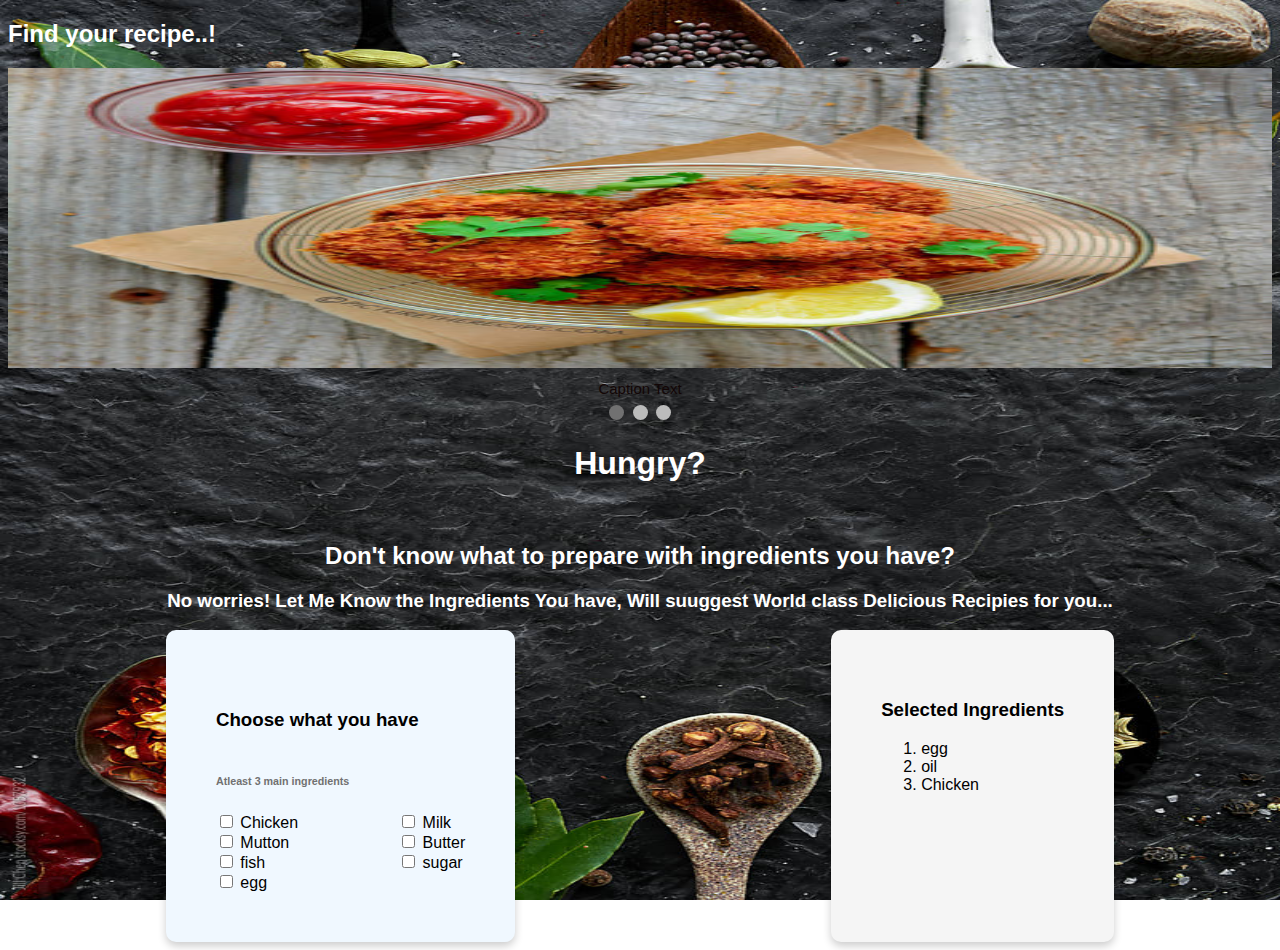
==== index.html @ f0a6843a "initial commit" ====
<!DOCTYPE html>
<html>

<head>
    <meta name="viewport" content="width=device-width, initial-scale=1">
    <link rel="stylesheet" href="style.css">
    <style>
        body {
            background-image: url('br_image.jpg');
            background-repeat: no-repeat;
            background-attachment: fixed;
            background-size: 100% 100%;
        }
    </style>
</head>

<body>
  

    <h2 >Find your recipe..! </h2>

    <div class="full-conatiner">

   

    <div class="slideshow-container">
        <div class="mySlides fade">
            <img src="slid.jpg">
            <div class="text">Caption Text</div>
        </div>

        <div class="mySlides fade">
            <img src="slid 2.jpg">
            <div class="text">Search for recipies</div>
        </div>

        <div class="mySlides fade">
            <img src="slid3.jpeg">
            <div class="text">Search for recipies</div>
        </div>

        <div style="text-align:center">
            <span class="dot"></span>
            <span class="dot"></span>
            <span class="dot"></span>
        </div>

    </div>
    

    <div class="fulltext">
        <h1>Hungry?</h1><br>
        <div class="text1">
         <h2>Don't know what to prepare with ingredients you have? </h2>
        </div>
        <div class="text2">
            <h3> No worries! Let Me Know the Ingredients You have, Will suuggest World class Delicious Recipies for you...</h3>
        </div>
    </div>
        <div class="ingredientContainer">
           
            <div class="ingredientList">
                <div class="topTextContainer">
                    <h3>Choose what you have</h3>
                    <h6>Atleast 3 main ingredients</h6>
                </div>
                
                <div class="columns">
                    <div class="firstColumn">
                        <label for="vehicle1"> <input type="checkbox" id="vehicle1" name="vehicle1" value="Bike"> Chicken</label>
                        <label for="vehicle2"> <input type="checkbox" id="vehicle2" name="vehicle2" value="Car"> Mutton </label>
                        <label for="vehicle2"> <input type="checkbox" id="vehicle2" name="vehicle2" value="Car"> fish</label>
                        <label for="vehicle2"> <input type="checkbox" id="vehicle2" name="vehicle2" value="Car"> egg</label>
                    </div>
                    <div class="secondColumn">
                        <label for="vehicle1"> <input type="checkbox" id="vehicle1" name="vehicle1" value="Bike"> Milk </label>
                        <label for="vehicle2"> <input type="checkbox" id="vehicle2" name="vehicle2" value="Car"> Butter </label>
                        <label for="vehicle2"> <input type="checkbox" id="vehicle2" name="vehicle2" value="Car"> sugar</label>
                    </div>

                </div>
                
            </div>
            <div class="selectedIngredients">
                <h3>Selected Ingredients</h3>
                <ol>
                    <li>egg</li>
                    <li>oil</li>
                    <li>Chicken</li>
                </ol>
            </div>
        </div>
    

</div>

      
        
       

      
   



   <script src="script.js"></script>

</body>

</html>
---- style.css ----
* {
    box-sizing: border-box;
}

body {
    font-family: Verdana, sans-serif;
}

.mySlides {
    display: none;
}

img {
    /* vertical-align: middle; */
    height: 300px;
    width: 100%;
}

/* Slideshow container */
.slideshow-container {
   
    /* max-width: 1000px; */
    /* max-height: 200px; */
    /* position: relative; */
    /* margin: auto; */
}

/* Caption text */
.text {
    color: #130606;
    font-size: 15px;
    padding: 8px 12px;
    /* position: absolute; */
    bottom: 100px;
    width: 100%;
    text-align: center;
}

/* The dots/bullets/indicators */
.dot {
    height: 15px;
    width: 15px;
    margin: 0 2px;
    background-color: #bbb;
    border-radius: 50%;
    display: inline-block;
    transition: background-color 0.6s ease;
}

.active {
    background-color: #717171;
}

/* Fading animation */
.fade {
    animation-name: fade;
    animation-duration: 1.5s;
}

@keyframes fade {
    from {
        opacity: .4
    }

    to {
        opacity: 1
    }
}

/* On smaller screens, decrease text size */
@media only screen and (max-width: 300px) {
    .text {
        font-size: 11px
    }
}

h2{color: white;}

.fulltext{
    color: white;
    text-align: center;
}
.ingredientContainer {
    display: flex;
    justify-content: space-around;
}

.ingredientList {
    display: flex;
    padding: 50px;
    flex-direction: column;
    background-color: aliceblue;
    border-radius: 10px;
    box-shadow: 0 4px 8px 0 rgba(0, 0, 0, 0.2);
}
.topTextContainer {
    padding-top: 10px;
    display: flex;
    flex-direction: column;
}
.firstColumn {
    display: flex;
    flex-direction: column;
}

.secondColumn {
    padding-left: 100px;
    display: flex;
    flex-direction: column;
}

div > h6 {
    color: #717171;
  
}

.columns {
    display: flex;
}

.selectedIngredients {
        background-color: whitesmoke;
        border-radius: 10px;
        box-shadow: 0 4px 8px 0 rgba(0, 0, 0, 0.2);
        padding: 50px;
}
.img{
    background-image: url(sec_bg.jpg);
    margin-top: 100px;
}
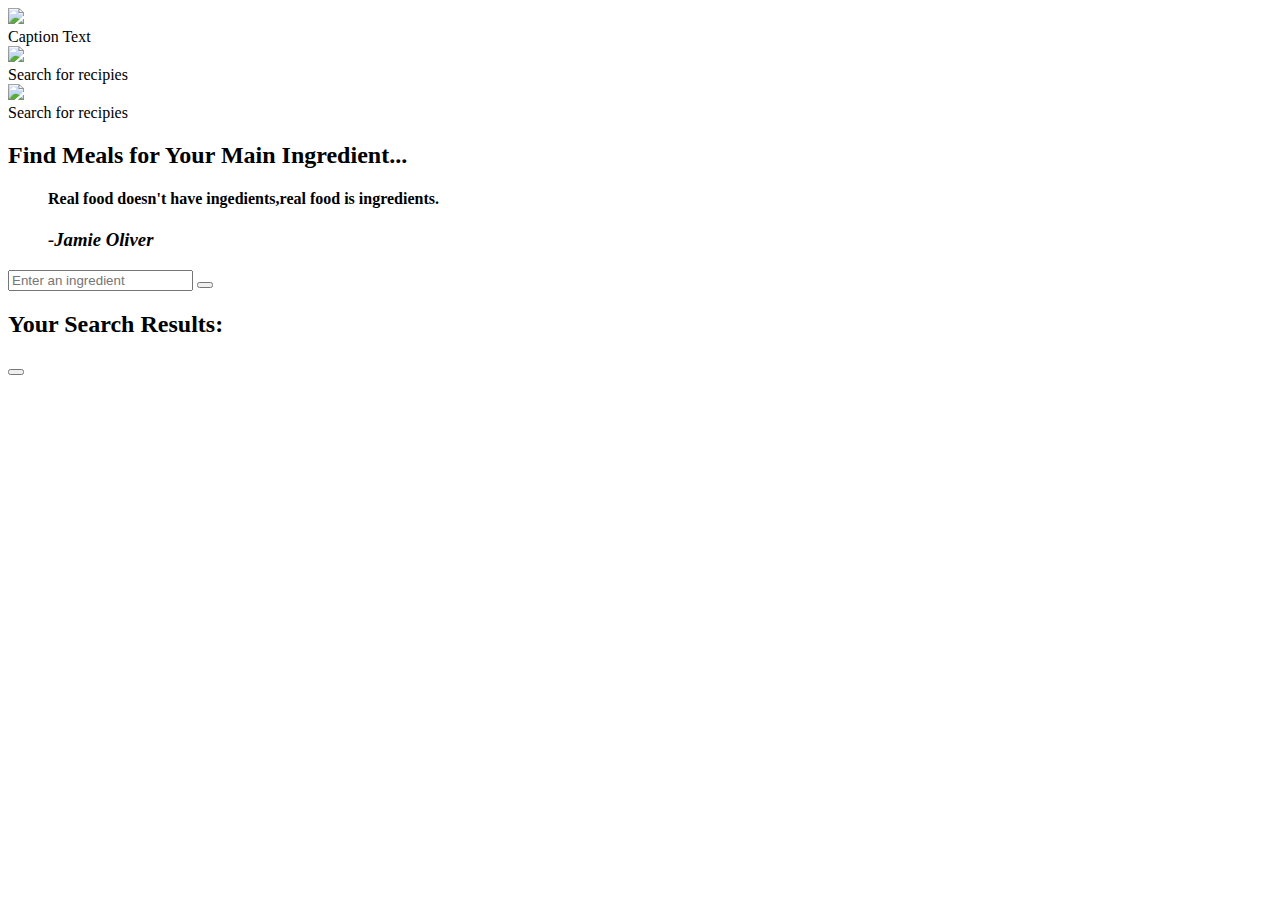
==== commit c7c450b4: "new index" ====
--- a/index.html
+++ b/index.html
@@ -1,110 +1,141 @@
 <!DOCTYPE html>
-<html>
+<html lang="en">
+  <head>
+    <meta charset="UTF-8" />
+    <meta http-equiv="X-UA-Compatible" content="IE=edge" />
+    <meta name="viewport" content="width=device-width, initial-scale=1.0" />
+    <title>find meal for your ingredients</title>
+    <link rel="stylesheet" href="styles.css" />
+    <link
+      rel="stylesheet"
+      href="https://cdnjs.cloudflare.com/ajax/libs/font-awesome/6.4.0/css/all.min.css"
+      integrity="sha512-iecdLmaskl7CVkqkXNQ/ZH/XLlvWZOJyj7Yy7tcenmpD1ypASozpmT/E0iPtmFIB46ZmdtAc9eNBvH0H/ZpiBw=="
+      crossorigin="anonymous"
+      referrerpolicy="no-referrer"/>
+  </head>
+  <body>
+    <div class="slideshow-container">
+      <div class="mySlides fade">
+        <img src="newslide7.webp" />
+        <div class="text">Caption Text</div>
+      </div>
 
-<head>
-    <meta name="viewport" content="width=device-width, initial-scale=1">
-    <link rel="stylesheet" href="style.css">
-    <style>
-        body {
-            background-image: url('br_image.jpg');
-            background-repeat: no-repeat;
-            background-attachment: fixed;
-            background-size: 100% 100%;
-        }
-    </style>
-</head>
+      <div class="mySlides fade">
+        <img src="newslide2.jpg" />
+        <div class="text">Search for recipies</div>
+      </div>
 
-<body>
-  
+      <div class="mySlides fade">
+        <img src="newslide4.webp" />
+        <div class="text">Search for recipies</div>
+      </div>
 
-    <h2 >Find your recipe..! </h2>
+      <div style="text-align: center">
+        <span class="dot"></span>
+        <span class="dot"></span>
+        <span class="dot"></span>
+      </div>
+    </div>
 
-    <div class="full-conatiner">
+    <!-- //fibal page// -->
 
-   
+    <div class="container">
+      <div class="meal-wrapper">
+        <div class="meal-search">
+          <h2 class="title">Find Meals for Your Main Ingredient...</h2>
+          <blockquote>
+            <h4>Real food doesn't have ingedients,real food is ingredients.</h4>
+            <cite><h3>-Jamie Oliver</h3</cite>
+          </blockquote>
 
-    <div class="slideshow-container">
-        <div class="mySlides fade">
-            <img src="slid.jpg">
-            <div class="text">Caption Text</div>
+          <div class="meal-search-box">
+            <input
+              type="text"
+              class="search-control"
+              placeholder="Enter an ingredient"
+              id="search-input"
+            />
+            <button type="submit" class="search-btn btn" id="search-btn">
+              <i class="fas fa-search"></i>
+            </button>
+          </div>
         </div>
 
-        <div class="mySlides fade">
-            <img src="slid 2.jpg">
-            <div class="text">Search for recipies</div>
+        <div class="meal-result">
+          <h2 class="title">Your Search Results:</h2>
+          <div id="meal">
+            <!-- meal item  -->
+
+            <!-- end of meal items -->
+            <!-- meal item -->
+            <!-- <div class="meal-item">
+              <div class="meal-img">
+                <img src="potato.jpg" alt="" >
+              </div>
+              <div class="meal-name">
+                <h3>Potato Chips</h3>
+                <a href="#" class="recipe-btn">Get Recipe</a>
+              </div>
+            </div> -->
+            <!-- end of meal items -->
+            <!-- meal item -->
+            <!-- <div class="meal-item">
+              <div class="meal-img">
+                <img src="potato.jpg" alt="" >
+              </div>
+              <div class="meal-name">
+                <h3>Potato Chips</h3>
+                <a href="#" class="recipe-btn">Get Recipe</a>
+              </div>
+            </div> -->
+            <!-- end of meal items -->
+            <!-- meal item -->
+            <!-- <div class="meal-item">
+              <div class="meal-img">
+                <img src="potato.jpg" alt="" > -->
+            <!-- </div>
+              <div class="meal-name">
+                <h3>Potato Chips</h3>
+                <a href="#" class="recipe-btn">Get Recipe</a>
+              </div>
+            </div> -->
+            <!-- end of meal items -->
+          </div>
         </div>
 
-        <div class="mySlides fade">
-            <img src="slid3.jpeg">
-            <div class="text">Search for recipies</div>
+        <div class="meal-details">
+          <!-- recipe close btn -->
+          <button
+            type="button"
+            class="btn recipe-close-btn"
+            id="recipe-close-btn">
+            <i class="fas fa-times"></i>
+          </button>
+
+          <!-- meal content -->
+          <div class="meal-details-content">
+            <!-- <h2 class="recipe-title">Meals Name Here</h2>
+            <p class="recipe-category">category name</p>
+            <div class="recipe-instruct">
+              <h3>Instructions:</h3>
+              <p>
+                gccjjghdjfkogvhxgdhkjgkgoihoh jksgiwunxckjbisuhgdjsbiuwug Cook
+                in the microwave on high until lightly browned, 3 to 5 minutes.
+                Remove chips to a large bowl and toss with salt. Chips will
+                crisp as they cool. Repeat with remaining potato slices; no need
+                to grease the plate again.
+              </p>
+            </div>
+            <div class="recipe-meal-img">
+              <img src="potato.jpg" alt="">
+            </div>
+            <div class="recipe-link">  
+              <a href= "#" target= "_blank">Watch Vedio</a>
+            </div> -->
+          </div>
         </div>
-
-        <div style="text-align:center">
-            <span class="dot"></span>
-            <span class="dot"></span>
-            <span class="dot"></span>
-        </div>
-
+      </div>
     </div>
-    
-
-    <div class="fulltext">
-        <h1>Hungry?</h1><br>
-        <div class="text1">
-         <h2>Don't know what to prepare with ingredients you have? </h2>
-        </div>
-        <div class="text2">
-            <h3> No worries! Let Me Know the Ingredients You have, Will suuggest World class Delicious Recipies for you...</h3>
-        </div>
-    </div>
-        <div class="ingredientContainer">
-           
-            <div class="ingredientList">
-                <div class="topTextContainer">
-                    <h3>Choose what you have</h3>
-                    <h6>Atleast 3 main ingredients</h6>
-                </div>
-                
-                <div class="columns">
-                    <div class="firstColumn">
-                        <label for="vehicle1"> <input type="checkbox" id="vehicle1" name="vehicle1" value="Bike"> Chicken</label>
-                        <label for="vehicle2"> <input type="checkbox" id="vehicle2" name="vehicle2" value="Car"> Mutton </label>
-                        <label for="vehicle2"> <input type="checkbox" id="vehicle2" name="vehicle2" value="Car"> fish</label>
-                        <label for="vehicle2"> <input type="checkbox" id="vehicle2" name="vehicle2" value="Car"> egg</label>
-                    </div>
-                    <div class="secondColumn">
-                        <label for="vehicle1"> <input type="checkbox" id="vehicle1" name="vehicle1" value="Bike"> Milk </label>
-                        <label for="vehicle2"> <input type="checkbox" id="vehicle2" name="vehicle2" value="Car"> Butter </label>
-                        <label for="vehicle2"> <input type="checkbox" id="vehicle2" name="vehicle2" value="Car"> sugar</label>
-                    </div>
-
-                </div>
-                
-            </div>
-            <div class="selectedIngredients">
-                <h3>Selected Ingredients</h3>
-                <ol>
-                    <li>egg</li>
-                    <li>oil</li>
-                    <li>Chicken</li>
-                </ol>
-            </div>
-        </div>
-    
-
-</div>
-
-      
-        
-       
-
-      
-   
-
-
-
-   <script src="script.js"></script>
-
-</body>
-
-</html>+    <script src="script2.js"></script>
+  </body>
+</html>
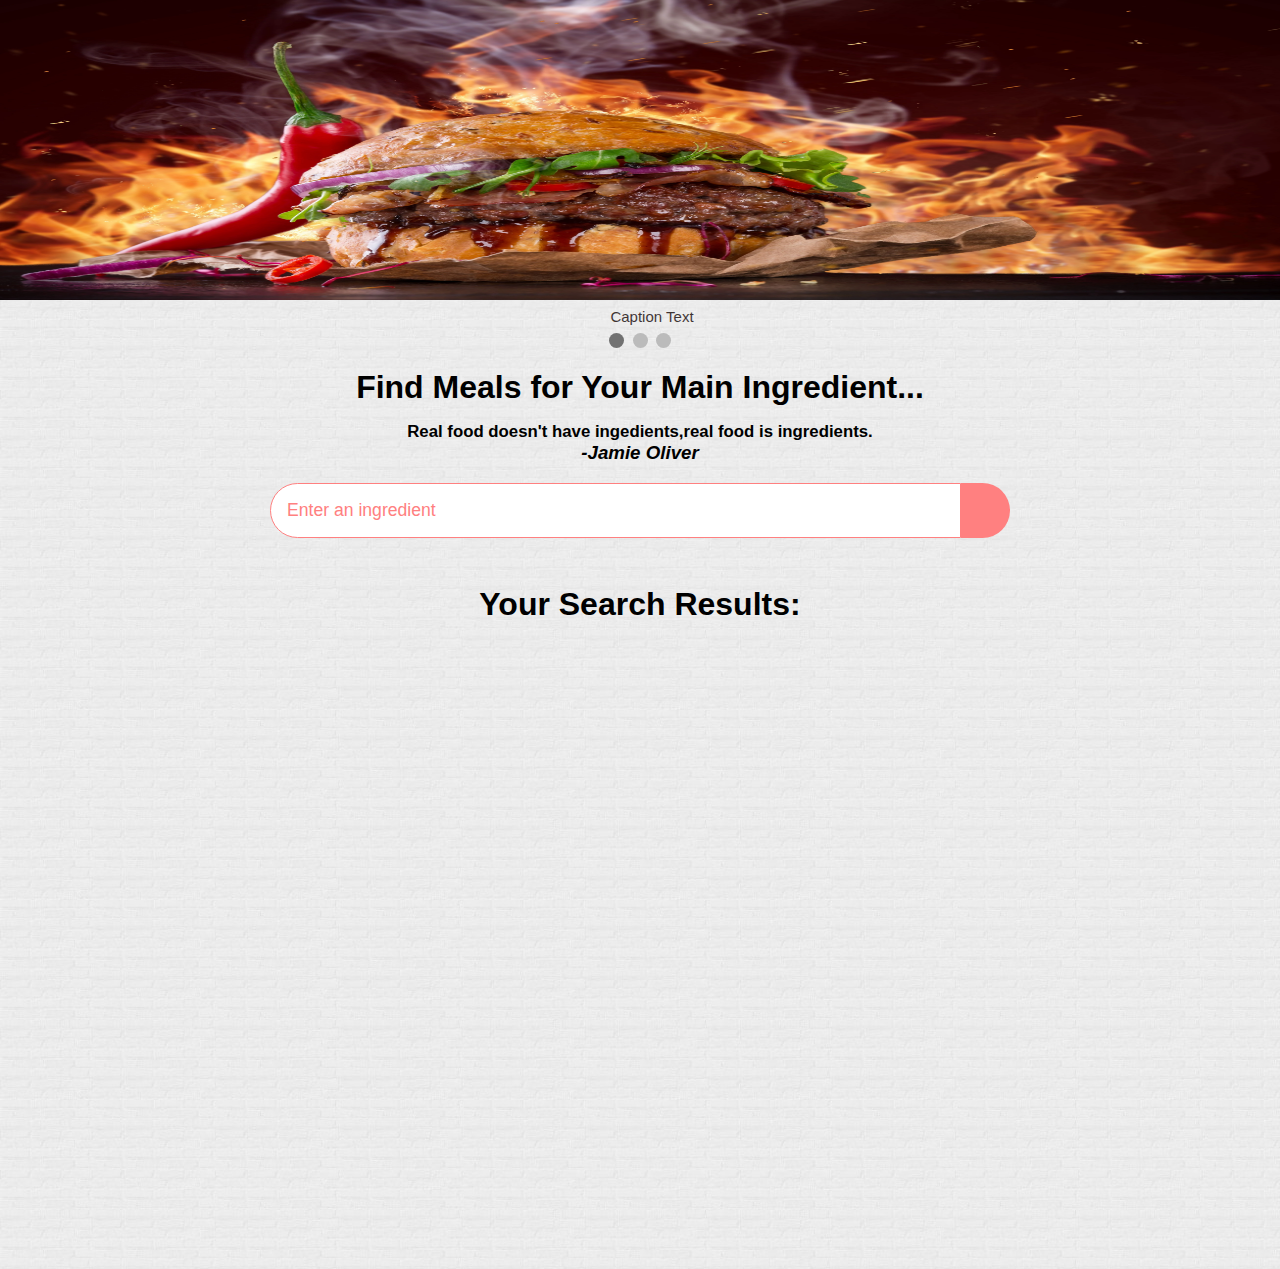
==== commit f5ed6d18: "new name" ====
--- a/index.html
+++ b/index.html
@@ -5,7 +5,7 @@
     <meta http-equiv="X-UA-Compatible" content="IE=edge" />
     <meta name="viewport" content="width=device-width, initial-scale=1.0" />
     <title>find meal for your ingredients</title>
-    <link rel="stylesheet" href="styles.css" />
+    <link rel="stylesheet" href="style.css" />
     <link
       rel="stylesheet"
       href="https://cdnjs.cloudflare.com/ajax/libs/font-awesome/6.4.0/css/all.min.css"
@@ -53,8 +53,7 @@
               type="text"
               class="search-control"
               placeholder="Enter an ingredient"
-              id="search-input"
-            />
+              id="search-input"/>
             <button type="submit" class="search-btn btn" id="search-btn">
               <i class="fas fa-search"></i>
             </button>
--- a/style.css
+++ b/style.css
@@ -0,0 +1,355 @@
+ .mySlides {
+  
+  /* display: none; */
+}
+
+img {
+  vertical-align: middle;
+  height: 300px;
+  width: 100%;
+}
+
+
+/* Caption text */
+.text {
+  color: #130606;
+  font-size: 15px;
+  padding: 8px 12px;
+  /* position: absolute; */
+  bottom: 100px;
+  width: 100%;
+  text-align: center;
+}
+
+/* The dots/bullets/indicators */
+.dot {
+  height: 15px;
+  width: 15px;
+  margin: 0 2px;
+  background-color: #bbb;
+  border-radius: 50%;
+  display: inline-block;
+  transition: background-color 0.6s ease;
+  }
+  
+  .fulltext {
+    color: #130606;
+  }
+  
+  .active {
+    background-color: #717171;
+  }
+  
+  /* Fading animation */
+  .fade {
+    animation-name: fade;
+    animation-duration: 1.5s;
+  }
+  
+  @keyframes fade {
+    from {
+      opacity: .4
+    }
+  
+    to {
+      opacity: 1
+    }
+  }
+    
+ /* On smaller screens, decrease text size */
+
+  @media only screen and (max-width: 300px) {
+    .text {
+      font-size: 11px
+          }
+  } 
+
+
+
+* {
+  padding: 0;
+  margin: 0;
+  /* box-sizing: border-box; */
+}
+
+body {
+  font-weight: 300;
+  font-size: 1.05rem;
+  /* line-height: 1.6; */
+  font-family: "poppins", sans-serif;
+  background-image: url('bk\ img.jpg');
+}
+.btn {
+  font-family: inherit;
+  cursor: pointer;
+  outline: 0;
+  font-size: 1.05rem;
+}
+.text {
+  opacity: 0.8;
+}
+.title {
+  font-size: 2rem;
+  margin-bottom: 1rem;                               
+}
+.container {
+  min-height: 100vh;
+}
+.meal-wrapper {
+  max-width: 1000px;
+  margin: 0 auto;
+  padding:2 rem;
+  text-align: center;
+}
+.meal-search {
+  margin: 1rem 0;
+}
+.meal-search cite {
+  font-size: 1rem;
+}
+.meal-search-box {
+  margin: 1.2rem 0;
+  display: flex;
+  align-items: stretch;
+}
+.search-control,
+.search-btn {
+  width: 100%;
+}
+.search-control {
+  padding: 0 1rem;
+  font-size: 1.1rem;
+  font-family: inherit;
+  outline: 0;
+  border: 1px solid #ff8080;
+  color: #ff8080;
+  border-top-left-radius: 2rem;
+  border-bottom-left-radius: 2rem;
+}
+.search-control::placeholder {
+  color: #ff8080;
+}
+.search-btn {
+  width: 55px;
+  height: 55px;
+  font-size: 1.8rem;
+  background: #ff8080;
+  color: #fff;
+  border: none;
+  border-top-right-radius: 2rem;
+  border-bottom-right-radius: 2rem;
+  transition: all 0.4s linear;
+  -webkit-transition: all 0.4s linear;
+  -moz-transition: all 0.4s linear;
+  -ms-transition: all 0.4s linear;
+  -o-transition: all 0.4s linear;
+}
+
+.meal-result {
+  margin-top: 3rem;
+}
+#meal {
+  margin: 2.4rem 0;
+}
+.meal-item {
+  border-radius: 1rem;
+  -webkit-border-radius: 1rem;
+  -moz-border-radius: 1rem;
+  -ms-border-radius: 1rem;
+  -o-border-radius: 1rem;
+  overflow: hidden;
+  box-shadow: 0 4px 21px -12px black;
+  margin: 2rem 0;
+}
+.meal-img img {
+  width: 100%;
+  display: block;
+}
+.meal-name {
+  padding: 1.5rem 0.5rem;
+  color: black;
+}
+.meal-name h3 {
+  font-size: 1.4rem;
+}
+.recipe-btn {
+  text-decoration: none;
+  color: #fff;
+  background: #ff8080;
+  font-weight: 500;
+  font-size: 1.1rem;
+  padding: 0.75rem 0;
+  display: block;
+  width: 175px;
+  margin: 1rem auto;
+  border-radius: 2rem;
+  -webkit-border-radius: 2rem;
+  -moz-border-radius: 2rem;
+  -ms-border-radius: 2rem;
+  -o-border-radius: 2rem;
+  transition: all 0.4s linear;
+  -webkit-transition: all 0.4s linear;
+  -moz-transition: all 0.4s linear;
+  -ms-transition: all 0.4s linear;
+  -o-transition: all 0.4s linear;
+}
+.recipe-btn:hover {
+  background: #ff8080;
+}
+
+/* meal-details */
+.meal-details {
+  position: fixed;
+  top: 50%;
+  left: 50%;
+  transform: translate(-50%, -50%);
+  -webkit-transform: translate(-50%, -50%);
+  -moz-transform: translate(-50%, -50%);
+  -ms-transform: translate(-50%, -50%);
+  -o-transform: translate(-50%, -50%);
+
+  color: #fff;
+  background: #ff8080;
+  border-radius: 1rem;
+  -webkit-border-radius: 1rem;
+  -moz-border-radius: 1rem;
+  -ms-border-radius: 1rem;
+  -o-border-radius: 1rem;
+
+  width: 90%;
+  height: 90%;
+  overflow-y: scroll;
+  display: none;
+  padding: 2rem 0;
+}
+
+.search-btn:hover {
+  background: brown;
+}
+
+.meal-details::-webkit-scrollbar {
+  width: 10px;
+}
+
+.meal-details::-webkit-scrollbar-thumb {
+  background: #f0f0f0;
+  border-radius: 2 rem;
+  -webkit-border-radius: 2rem;
+  -moz-border-radius: 2rem;
+  -ms-border-radius: 2rem;
+  -o-border-radius: 2rem;
+}
+
+/* js related */
+.showRecipe {
+  display: block !important;
+}
+
+.meal-details-content {
+  margin: 2rem;
+}
+.meal-details-content p:not(.recipe-category) {
+  padding: 1rem 0;
+}
+.recipe-close-btn {
+  position: absolute;
+  right: 2rem;
+  top: 2 rem;
+  font-size: 1.8rem;
+  background: #fff;
+  border: none;
+  width: 35px;
+  height: 35px;
+  border-radius: 50%;
+
+  -webkit-border-radiius: 50%;
+  -moz-border-radiius: 50%;
+  -ms-border-radiius: 50%;
+  -o-border-radiius: 50%;
+
+  display: flex;
+  align-items: center;
+  justify-content: center;
+  opacity: 0.9;
+}
+.recipe-title {
+  letter-spacing: 1px;
+  padding-bottom: 1rem;
+}
+.recipe-category {
+  background: #fff;
+  font-weight: 600;
+  color: #ff8080;
+  display: inline-block;
+  padding: 0.2rem 0.5rem;
+  border-radius: 0.3rem;
+  -webkit-border-radius: 0.3rem;
+  -moz-border-radius: 0.3rem;
+  -ms-border-radius: 0.3rem;
+  -o-border-radius: 0.3rem;
+}
+.recipe-instruct {
+  padding: 1rem 0;
+}
+.recipe-meal-img img {
+  width: 100px;
+  height: 100px;
+  border-radius: 50%;
+  -webkit-border-radius: 50%;
+  -moz-border-radius: 50%;
+  -ms-border-radius: 50%;
+  -o-border-radius: 50%;
+
+  margin: 0 auto;
+  display: block;
+}
+.recipe-link {
+  margin: 1.4rem 0;
+}
+.recipe-link a {
+  color: #fff;
+  font-size: 1.2rem;
+  font-weight: 700;
+  transition: all 0.4s linear;
+  -webkit-transition: all 0.4s linear;
+  -moz-transition: all 0.4s linear;
+  -ms-transition: all 0.4s linear;
+  -o-transition: all 0.4s linear;
+}
+.recipe-link a:hover {
+  opacity: 0.8;
+}
+.notFound {
+  grid-template-columns: 1fr!important;
+  color: #ff8080;
+  font-size: 1.8rem;
+  font-weight: 600;
+  width: 100%;
+}
+
+/*Media queries*/
+@media screen and (min-width: 600px) {
+  .meal-search-box {
+    width: 740px;
+    margin-left: auto;
+    margin-right: auto;
+  }
+}
+/* @media screen and(min-width: 768px){ */
+#meal {
+  display: grid;
+  grid-template-columns: repeat(2, 2fr);
+  gap: 2rem;
+}
+.meal-item {
+  margin: 10px;
+}
+.meal-details {
+  width: 700px;
+}
+/* } */
+/* @media screen and(min-width:px){ */
+#meal {
+  grid-template-columns: repeat(3, 1fr);
+}
+/* } */
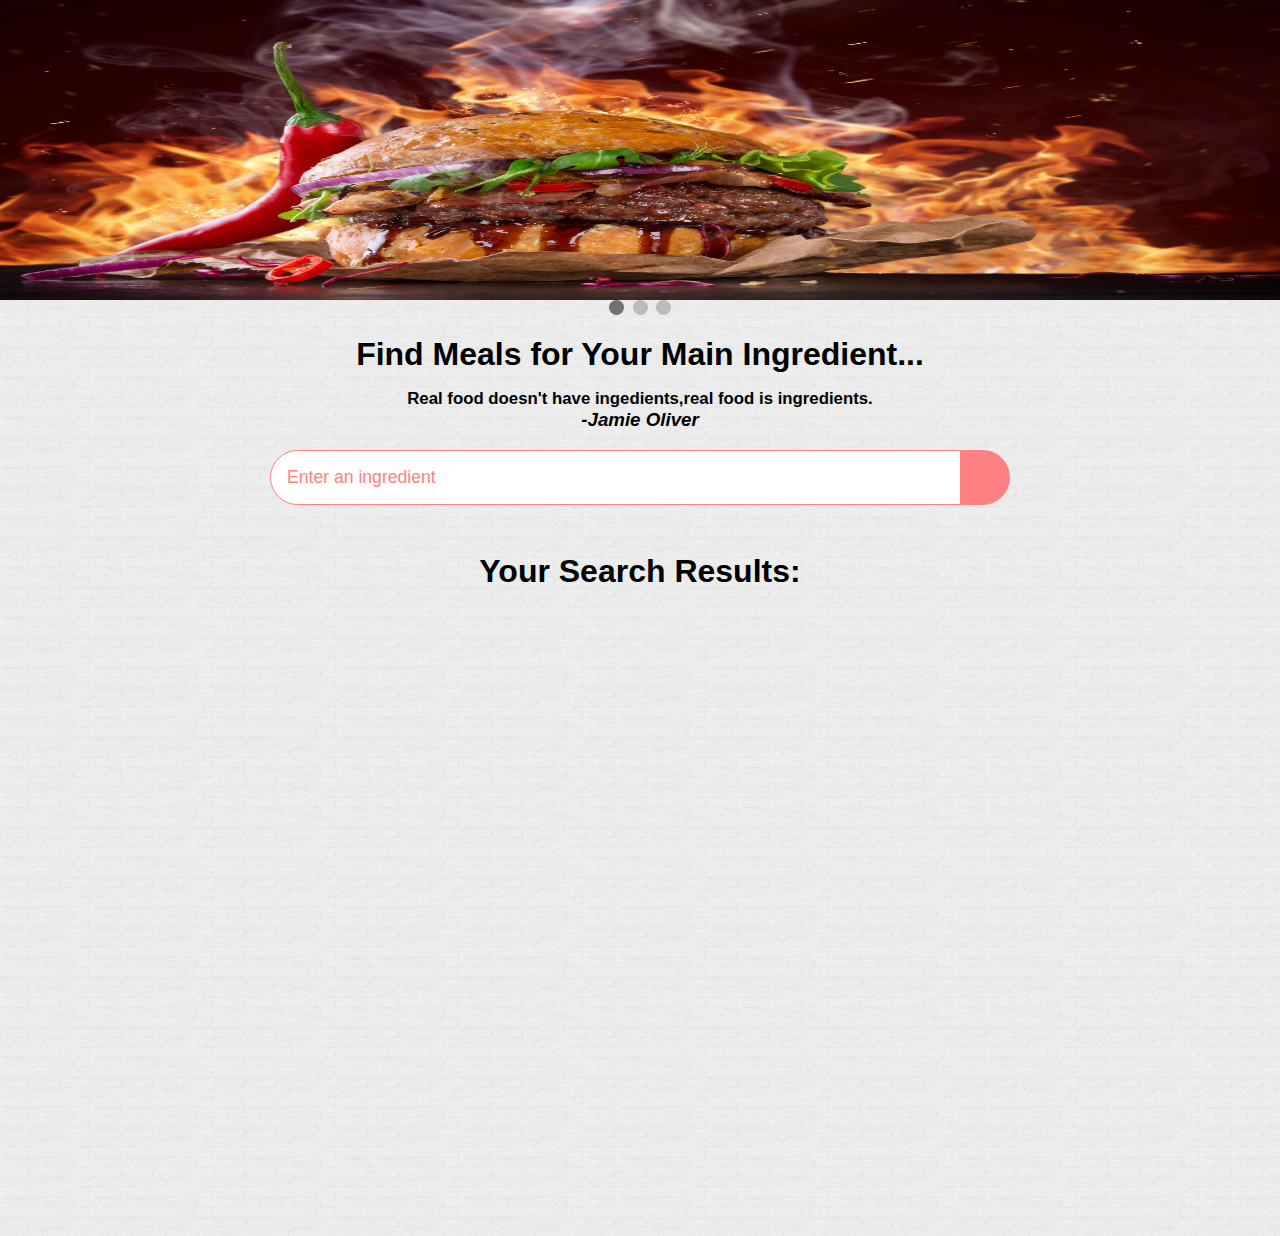
==== commit 7de25262: "index changed" ====
--- a/index.html
+++ b/index.html
@@ -17,11 +17,11 @@
     <div class="slideshow-container">
       <div class="mySlides fade">
         <img src="newslide7.webp" />
-        <div class="text">Caption Text</div>
+      
       </div>
 
       <div class="mySlides fade">
-        <img src="newslide2.jpg" />
+        <img src="slid 2.jpg" />
         <div class="text">Search for recipies</div>
       </div>
 
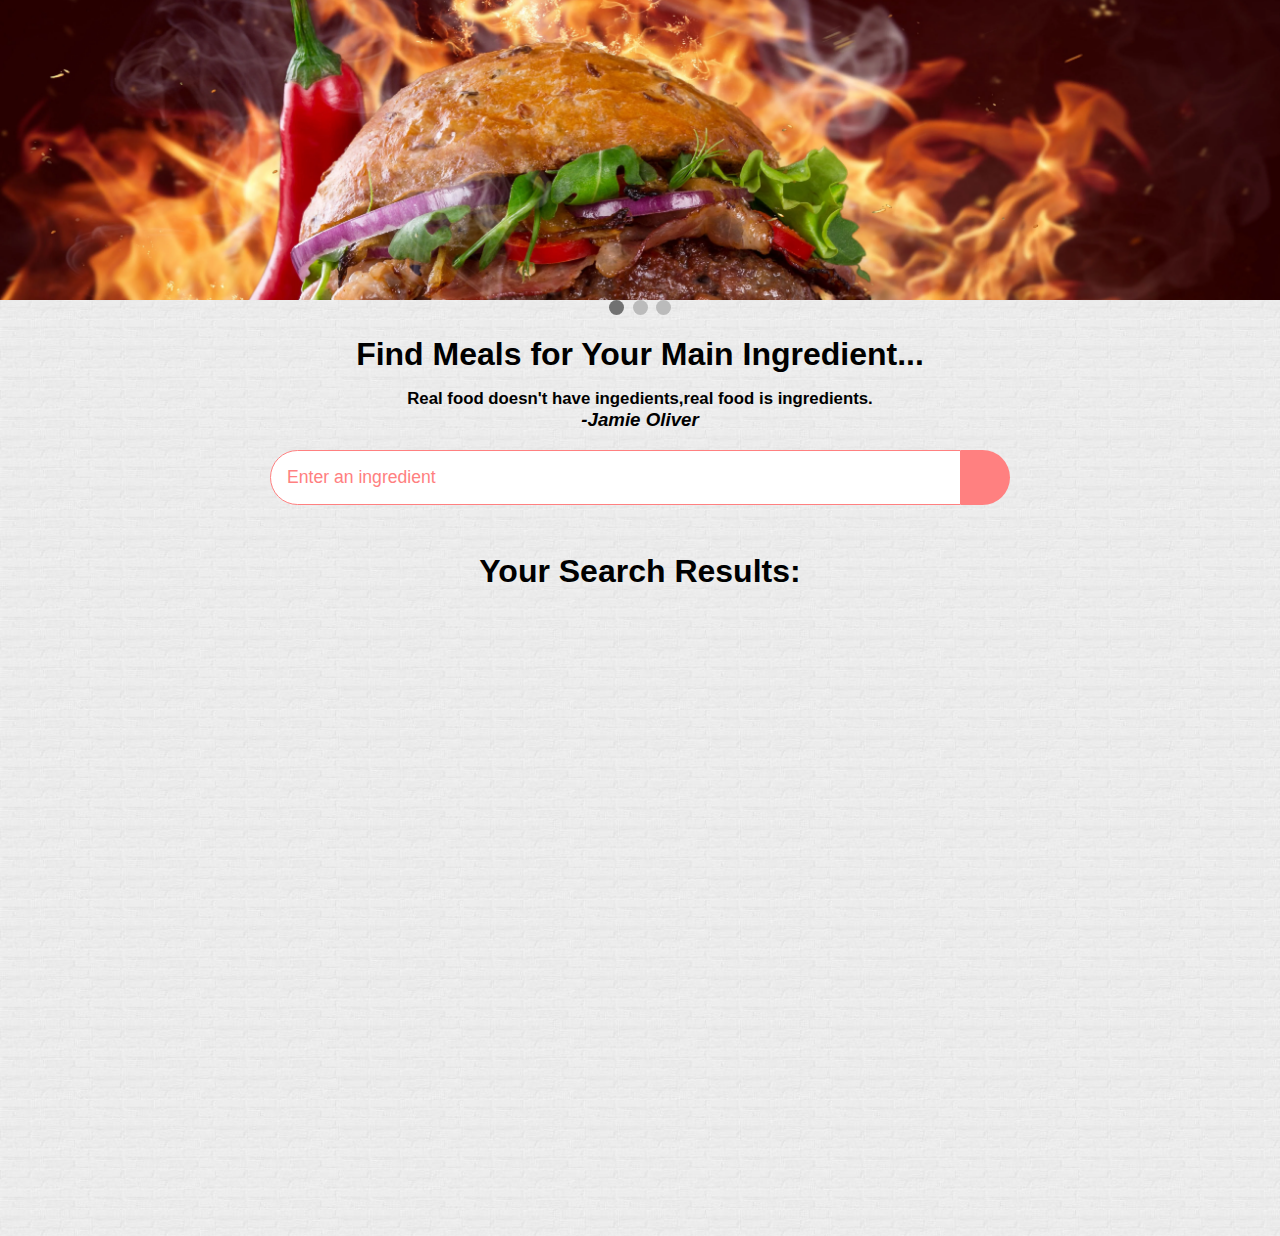
==== commit 8f87c243: "retriger" ====
--- a/index.html
+++ b/index.html
@@ -16,7 +16,7 @@
   <body>
     <div class="slideshow-container">
       <div class="mySlides fade">
-        <img src="newslide7.webp" />
+        <img src="newslide7.webp"/>
       
       </div>
 
@@ -81,7 +81,7 @@
             <!-- <div class="meal-item">
               <div class="meal-img">
                 <img src="potato.jpg" alt="" >
-              </div>
+              </div>git hu
               <div class="meal-name">
                 <h3>Potato Chips</h3>
                 <a href="#" class="recipe-btn">Get Recipe</a>
--- a/style.css
+++ b/style.css
@@ -7,6 +7,7 @@
   vertical-align: middle;
   height: 300px;
   width: 100%;
+  object-fit: cover;
 }
 
 
@@ -324,7 +325,7 @@
   color: #ff8080;
   font-size: 1.8rem;
   font-weight: 600;
-  width: 100%;
+  width: 100%;F
 }
 
 /*Media queries*/
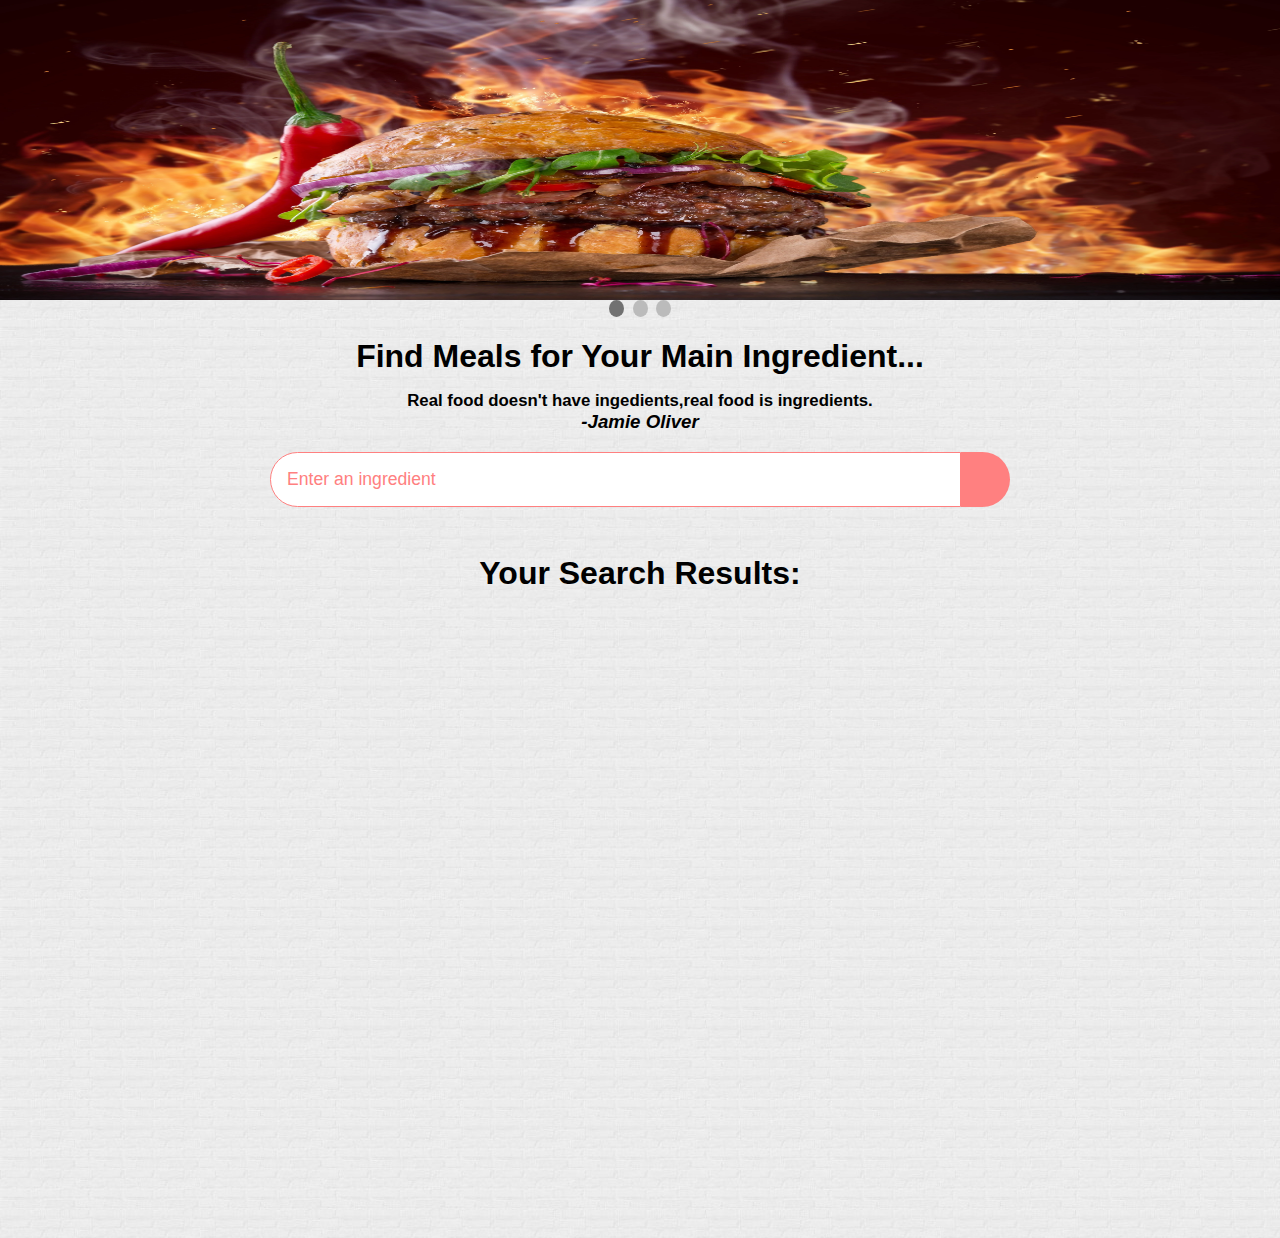
==== commit 72ac3505: "text removed" ====
--- a/index.html
+++ b/index.html
@@ -17,20 +17,21 @@
     <div class="slideshow-container">
       <div class="mySlides fade">
         <img src="newslide7.webp"/>
-      
       </div>
+       
 
       <div class="mySlides fade">
         <img src="slid 2.jpg" />
-        <div class="text">Search for recipies</div>
+        <!-- <div class="text">Search for recipies</div> -->
       </div>
 
       <div class="mySlides fade">
         <img src="newslide4.webp" />
-        <div class="text">Search for recipies</div>
+        <!-- <div class="text">Search for recipies</div> -->
       </div>
 
       <div style="text-align: center">
+
         <span class="dot"></span>
         <span class="dot"></span>
         <span class="dot"></span>
@@ -100,6 +101,7 @@
             </div> -->
             <!-- end of meal items -->
           </div>
+        
         </div>
 
         <div class="meal-details">
--- a/style.css
+++ b/style.css
@@ -7,7 +7,12 @@
   vertical-align: middle;
   height: 300px;
   width: 100%;
-  object-fit: cover;
+  object-fit: fill;
+}
+span{
+  padding-top: 2px;
+  margin-top: 10px;
+
 }
 
 
